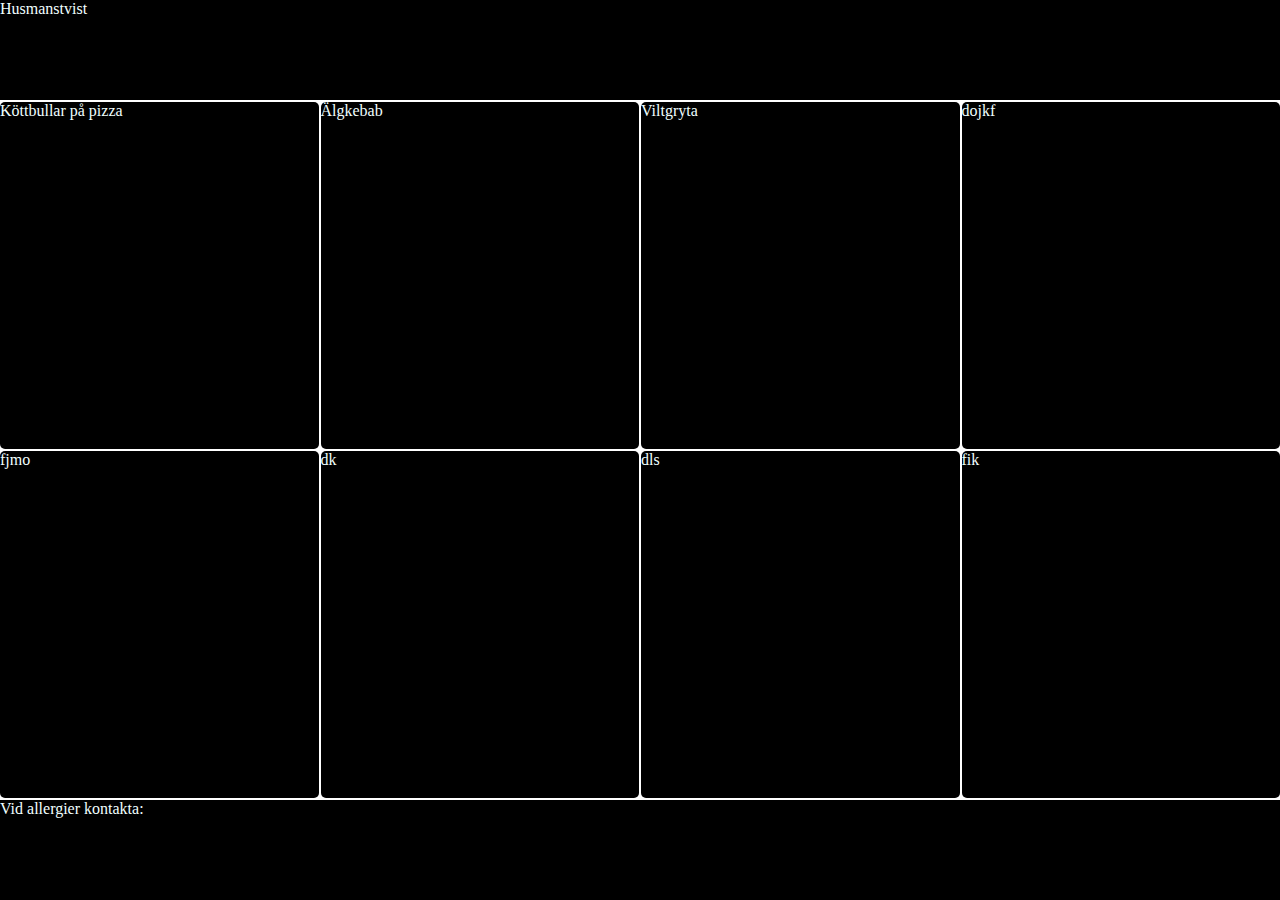
==== meny.html @ 982e5aaa "22 NOVEMBER LKETION" ====
<!DOCTYPE html>
<html lang="en">
<head>
    <meta charset="UTF-8">
    <meta http-equiv="X-UA-Compatible" content="IE=edge">
    <meta name="viewport" content="width=device-width, initial-scale=1.0">
    <title>Husmanstvist meny</title>
    <link rel="stylesheet" href="css/style.css">
</head>
<body>
    <div id = gridmeny>
        <header id = headermeny>Husmanstvist</header>
        <section id = sec1 class = meny>Köttbullar på pizza</section>
        <section id = sec2 class = meny>Älgkebab</section>
        <section id = sec3 class = meny>Viltgryta</section>
        <section id = sec4 class = meny>dojkf</section>
        <section id = sec5 class = meny>fjmo</section>
        <section id = sec6 class = meny>dk</section>
        <section id = sec7 class = meny>dls</section>
        <section id = sec8 class = meny>fik</section>
        <footer id = footermeny>Vid allergier kontakta:</footer>
    </div>
</body>
</html>
---- css/style.css ----
*{
    color: azure;
    padding: 0;
    margin: 0;
    box-sizing: border-box;
}

body{
    background: white;
}

#gridmeny{
    display: grid;
    height: 100vh;
    gap: 2px;
    grid-template-columns: 1fr 1fr 1fr 1fr;
    grid-template-rows: 100px 1fr 1fr 100px;
    grid-template-areas: 
    "he he he he"
    "s1 s2 s3 s4"
    "s5 s6 s7 s8"
    "fo fo fo fo";
}

#headermeny{
    grid-area: he;
    background:black;
}

.meny{
  background:black;
  border-radius: 5px;
}

#s1{
    grid-area: s1;
}

#s2{
    grid-area: s2;
}

#s3{
    grid-area: s3;
}

#s4{
    grid-area: s4;
}

#s5{
    grid-area: s5;
}

#s6{
    grid-area: s6;
}

#s7{
    grid-area: s7;
}

#s8{
    grid-area: s8;
}

#footermeny{
    grid-area: fo;
    background:black; 
}
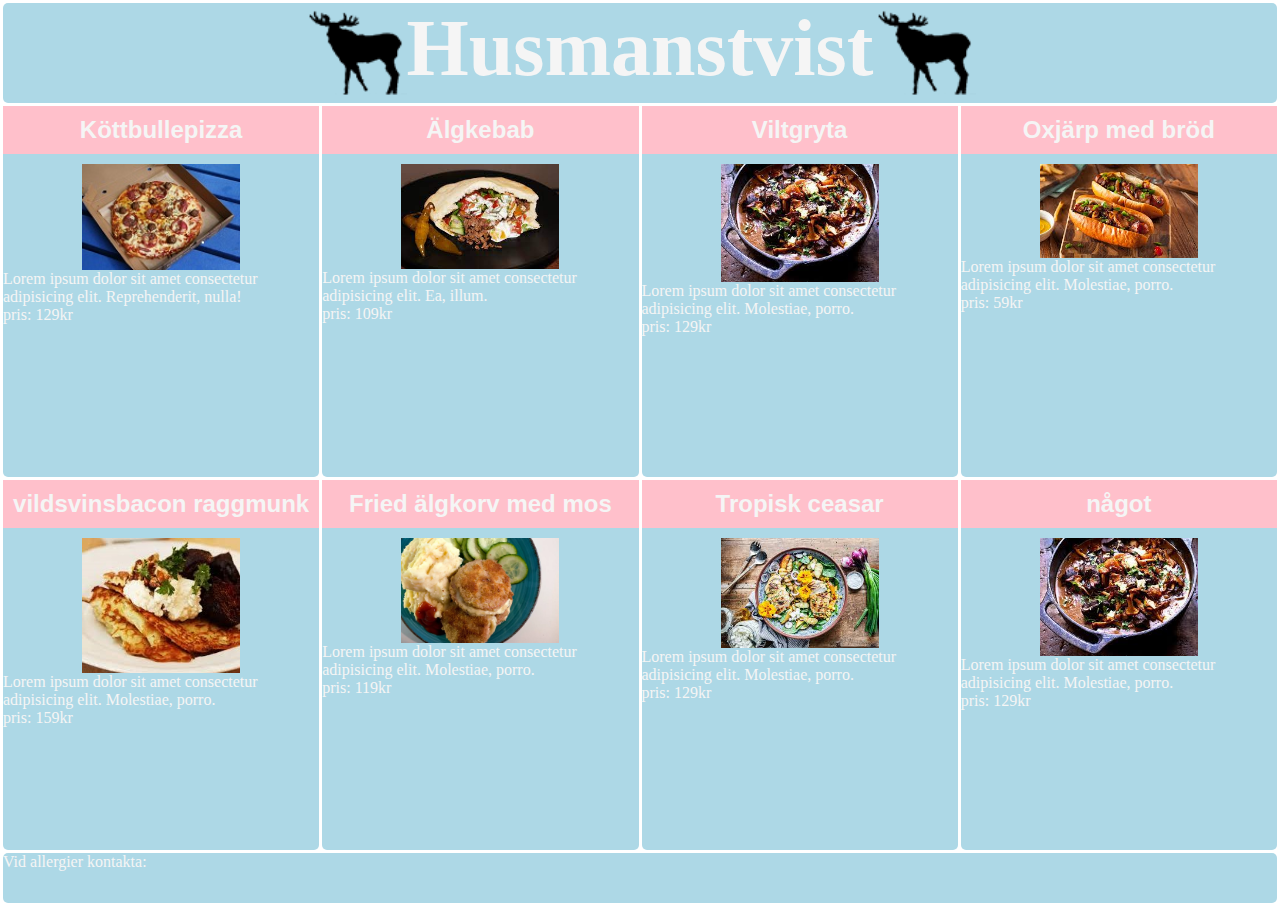
==== commit 61f6ceaa: "29 NOVEMBER LEKTION" ====
--- a/meny.html
+++ b/meny.html
@@ -8,16 +8,60 @@
     <link rel="stylesheet" href="css/style.css">
 </head>
 <body>
-    <div id = gridmeny>
-        <header id = headermeny>Husmanstvist</header>
-        <section id = sec1 class = meny>Köttbullar på pizza</section>
-        <section id = sec2 class = meny>Älgkebab</section>
-        <section id = sec3 class = meny>Viltgryta</section>
-        <section id = sec4 class = meny>dojkf</section>
-        <section id = sec5 class = meny>fjmo</section>
-        <section id = sec6 class = meny>dk</section>
-        <section id = sec7 class = meny>dls</section>
-        <section id = sec8 class = meny>fik</section>
+    <div id = grid_meny>
+        <header id = headermeny> 
+            <img src="img/animals/Namnlöst-1.png" alt="Älg">
+            <h1>Husmanstvist</h1>
+            <img src="img/animals/Namnlöst-1.png" alt="Älg">
+        </header>
+        <section id = sec1 class = meny>
+            <h2>Köttbullepizza</h2>
+            <img id=img_meny src="img/food/köttbullepizza.jpg" alt="Köttbullepizza">
+            <p>Lorem ipsum dolor sit amet consectetur adipisicing elit. Reprehenderit, nulla!</p>
+            <p>pris: 129kr</p>
+        </section>
+        <section id = sec2 class = meny>
+            <h2>Älgkebab</h2>
+            <img id=img_meny src="img/food/älgkebab.jpg" alt="Älgkebab">
+            <p>Lorem ipsum dolor sit amet consectetur adipisicing elit. Ea, illum.</p>
+            <p>pris: 109kr</p>
+        </section>
+        <section id = sec3 class = meny>
+            <h2>Viltgryta</h2>
+            <img id=img_meny src="img/food/nedladdning.jpg" alt="Viltgryta">
+            <p>Lorem ipsum dolor sit amet consectetur adipisicing elit. Molestiae, porro.</p>
+            <p>pris: 129kr</p>
+        </section>
+        <section id = sec4 class = meny>
+            <h2>Oxjärp med bröd</h2>
+            <img id=img_meny src="img/food/Oxjärp.jpg" alt="Oxjärp">
+            <p>Lorem ipsum dolor sit amet consectetur adipisicing elit. Molestiae, porro.</p>
+            <p>pris: 59kr</p>
+        </section>
+        <section id = sec5 class = meny>
+            <h2>vildsvinsbacon raggmunk</h2>
+            <img id=img_meny src="img/food/raggmunk.jpg" alt="Raggmunk">
+            <p>Lorem ipsum dolor sit amet consectetur adipisicing elit. Molestiae, porro.</p>
+            <p>pris: 159kr</p>
+        </section>
+        <section id = sec6 class = meny>
+            <h2>Fried älgkorv med mos</h2>
+            <img id=img_meny src="img/food/paneradfalukorv.jpg" alt="Korv">
+            <p>Lorem ipsum dolor sit amet consectetur adipisicing elit. Molestiae, porro.</p>
+            <p>pris: 119kr</p>
+        </section>
+        <section id = sec7 class = meny>
+            <h2>Tropisk ceasar</h2>
+            <img id=img_meny src="img/food/ceasar.jpg" alt="Ceasarsallad">
+            <p>Lorem ipsum dolor sit amet consectetur adipisicing elit. Molestiae, porro.</p>
+            <p>pris: 129kr</p>
+        </section>
+        <section id = sec8 class = meny>
+            <h2>något</h2>
+            <img id=img_meny src="img/food/nedladdning.jpg" alt="Viltgryta">
+            <p>Lorem ipsum dolor sit amet consectetur adipisicing elit. Molestiae, porro.</p>
+            <p>pris: 129kr</p>
+        </section>
         <footer id = footermeny>Vid allergier kontakta:</footer>
     </div>
 </body>
--- a/css/style.css
+++ b/css/style.css
@@ -1,5 +1,5 @@
 *{
-    color: azure;
+    color: whitesmoke;
     padding: 0;
     margin: 0;
     box-sizing: border-box;
@@ -9,12 +9,37 @@
     background: white;
 }
 
-#gridmeny{
+header{
+    grid-area: he;
+    background:lightblue;
+    border-radius: 5px;
+    display: flex;
+    justify-content: center;
+    font-size: 40px;
+}
+
+h2{
+    background-color: pink;
+    padding: 10px;
+    font-family:'Lucida Sans', 'Lucida Sans Regular', 'Lucida Grande', 'Lucida Sans Unicode', Geneva, Verdana, sans-serif;
+    text-align: center;
+}
+
+#grid_index{
+    display: grid;
+    grid-template-areas: 
+    "hr hr hr hr";
+}
+
+
+
+#grid_meny{
     display: grid;
     height: 100vh;
-    gap: 2px;
+    gap: 3px;
+    margin: 3px;
     grid-template-columns: 1fr 1fr 1fr 1fr;
-    grid-template-rows: 100px 1fr 1fr 100px;
+    grid-template-rows: 100px 1fr 1fr 50px;
     grid-template-areas: 
     "he he he he"
     "s1 s2 s3 s4"
@@ -22,49 +47,55 @@
     "fo fo fo fo";
 }
 
-#headermeny{
-    grid-area: he;
-    background:black;
-}
-
 .meny{
-  background:black;
+  background:lightblue;
   border-radius: 5px;
 }
 
-#s1{
+#img_meny{
+    height: auto;
+    width: 50%;
+    margin-right: auto;
+    margin-left: auto;
+    margin-top: 10px;
+    display: block;
+}
+
+#sec1{
     grid-area: s1;
 }
 
-#s2{
+#sec2{
     grid-area: s2;
 }
 
-#s3{
+#sec3{
     grid-area: s3;
 }
 
-#s4{
+#sec4{
     grid-area: s4;
 }
 
-#s5{
+#sec5{
     grid-area: s5;
 }
 
-#s6{
+#sec6{
     grid-area: s6;
 }
 
-#s7{
+#sec7{
     grid-area: s7;
 }
 
-#s8{
+#sec8{
     grid-area: s8;
 }
 
+
 #footermeny{
     grid-area: fo;
-    background:black; 
+    background:lightblue; 
+    border-radius: 5px;
 }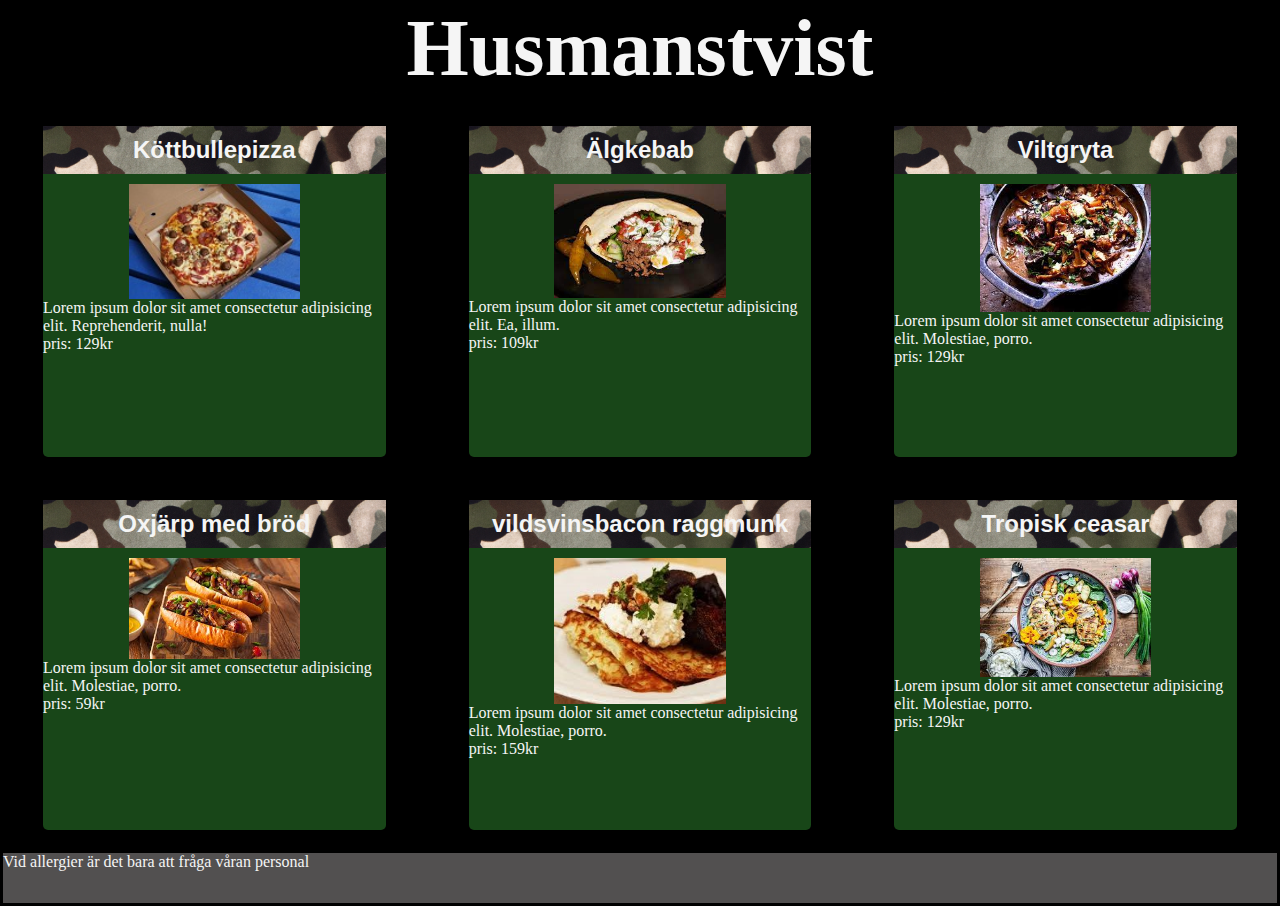
==== commit 895c7dd4: "Hemma arbete nånting jag vill dö" ====
--- a/meny.html
+++ b/meny.html
@@ -45,24 +45,12 @@
             <p>pris: 159kr</p>
         </section>
         <section id = sec6 class = meny>
-            <h2>Fried älgkorv med mos</h2>
-            <img id=img_meny src="img/food/paneradfalukorv.jpg" alt="Korv">
-            <p>Lorem ipsum dolor sit amet consectetur adipisicing elit. Molestiae, porro.</p>
-            <p>pris: 119kr</p>
-        </section>
-        <section id = sec7 class = meny>
             <h2>Tropisk ceasar</h2>
             <img id=img_meny src="img/food/ceasar.jpg" alt="Ceasarsallad">
             <p>Lorem ipsum dolor sit amet consectetur adipisicing elit. Molestiae, porro.</p>
             <p>pris: 129kr</p>
         </section>
-        <section id = sec8 class = meny>
-            <h2>något</h2>
-            <img id=img_meny src="img/food/nedladdning.jpg" alt="Viltgryta">
-            <p>Lorem ipsum dolor sit amet consectetur adipisicing elit. Molestiae, porro.</p>
-            <p>pris: 129kr</p>
-        </section>
-        <footer id = footermeny>Vid allergier kontakta:</footer>
+        <footer id = footermeny>Vid allergier är det bara att fråga våran personal</footer>
     </div>
 </body>
 </html>--- a/css/style.css
+++ b/css/style.css
@@ -6,20 +6,21 @@
 }
 
 body{
-    background: white;
+    background: black;
 }
 
 header{
     grid-area: he;
-    background:lightblue;
     border-radius: 5px;
     display: flex;
     justify-content: center;
     font-size: 40px;
+    color: black;
 }
 
 h2{
-    background-color: pink;
+    background-image: url("../img/DALL·E\ 2022-12-11\ 17.40.06\ -\ camo.png");
+    background-size: cover;
     padding: 10px;
     font-family:'Lucida Sans', 'Lucida Sans Regular', 'Lucida Grande', 'Lucida Sans Unicode', Geneva, Verdana, sans-serif;
     text-align: center;
@@ -27,31 +28,91 @@
 
 #grid_index{
     display: grid;
+    height: 100vh;
+    background-image: url("../img/background.jpg");
+    background-size: cover;
+    grid-template-rows: 100px 1fr 20px 60px;
+    grid-template-columns: 100px 1fr 1fr;
     grid-template-areas: 
-    "hr hr hr hr";
+    "hr em nv"
+    "ar ar ar"
+    "bu bu bu"
+    "fr fr fr";
 }
 
+#index_header{
+    grid-area: hr;
+}
 
+#empty{
+    grid-area: em;
+}
+
+.nav_start:hover{
+    
+}
+
+#index_nav{
+    display: flex;
+    grid-area: nv;
+    justify-content: space-evenly;
+    align-items: center;
+    font-family: 'Lucida Sans', 'Lucida Sans Regular', 'Lucida Grande', 'Lucida Sans Unicode', Geneva, Verdana, sans-serif;
+    font-size: larger;
+}
+
+#index_article{
+    grid-area: ar;
+    align-items: center;
+    justify-content: center;
+    text-align: center;
+}
+
+#button{
+    grid-area: bu;
+    text-align: center;
+}
+
+#index_footer{
+    grid-area: fr;
+    background: rgb(5, 57, 5);
+    color: black;
+    text-align: center;
+}
+
+#framsida{
+    -webkit-text-stroke: 1px;
+    -webkit-text-stroke-color: black;
+    font-size: 40px;
+}
+
+#framsida2{
+    -webkit-text-stroke: 1px;
+    -webkit-text-stroke-color: black;
+    font-size: 25px;
+    background: none;
+}
 
 #grid_meny{
     display: grid;
     height: 100vh;
     gap: 3px;
     margin: 3px;
-    grid-template-columns: 1fr 1fr 1fr 1fr;
+    grid-template-columns: 1fr 1fr 1fr;
     grid-template-rows: 100px 1fr 1fr 50px;
     grid-template-areas: 
-    "he he he he"
-    "s1 s2 s3 s4"
-    "s5 s6 s7 s8"
-    "fo fo fo fo";
+    "he he he"
+    "s1 s2 s3"
+    "s4 s5 s6"
+    "fo fo fo";
 }
-
 .meny{
-  background:lightblue;
+  background:rgb(24, 70, 24);
   border-radius: 5px;
+  margin-inline: 40px;
+  margin-top: 20px;
+  margin-bottom: 20px;
 }
-
 #img_meny{
     height: auto;
     width: 50%;
@@ -60,42 +121,25 @@
     margin-top: 10px;
     display: block;
 }
-
 #sec1{
     grid-area: s1;
 }
-
 #sec2{
     grid-area: s2;
 }
-
 #sec3{
     grid-area: s3;
 }
-
 #sec4{
     grid-area: s4;
 }
-
 #sec5{
     grid-area: s5;
 }
-
 #sec6{
     grid-area: s6;
 }
-
-#sec7{
-    grid-area: s7;
-}
-
-#sec8{
-    grid-area: s8;
-}
-
-
 #footermeny{
     grid-area: fo;
-    background:lightblue; 
-    border-radius: 5px;
+    background:rgb(82, 80, 80); 
 }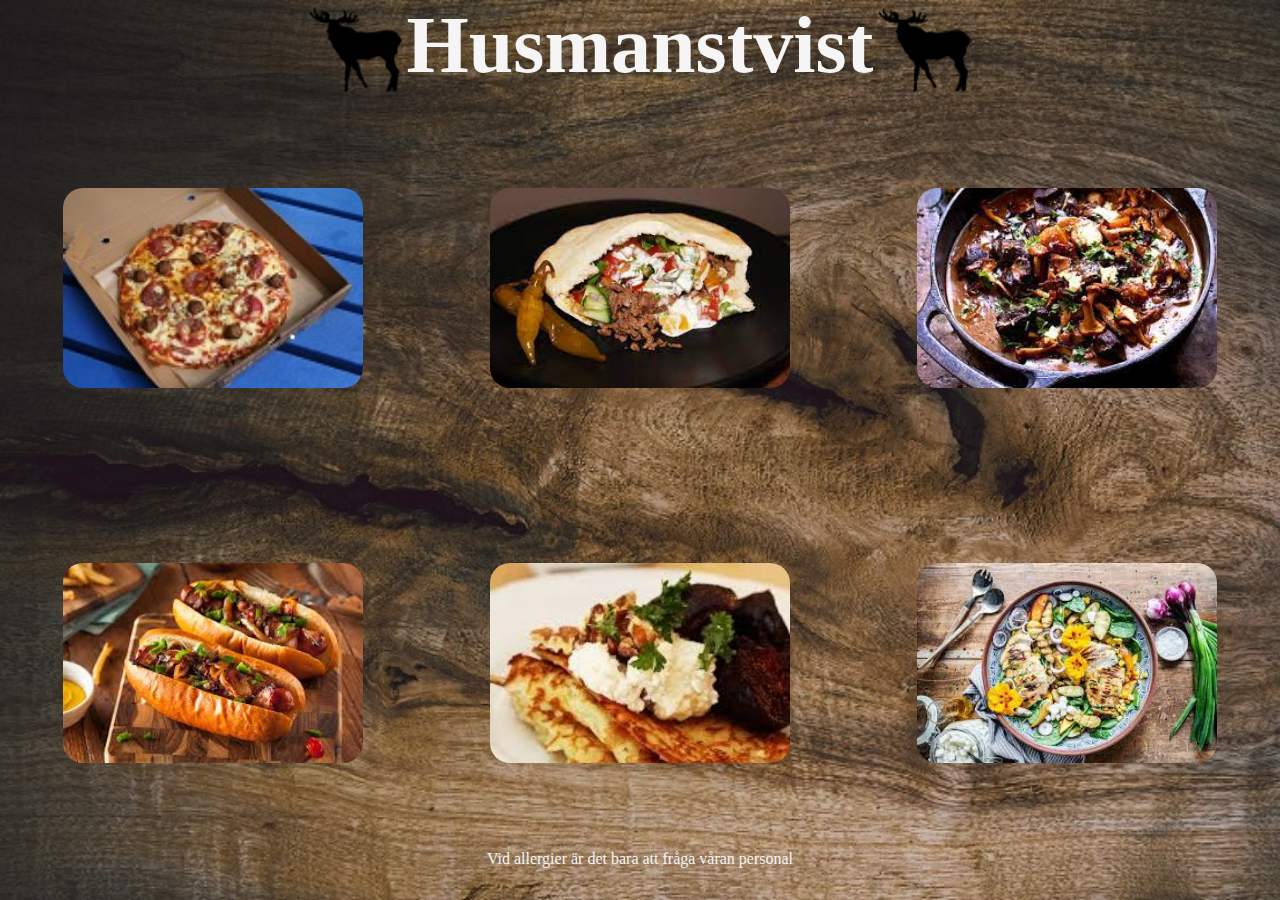
==== commit a7a5e9d2: "Härligt jobb idag 13 December" ====
--- a/meny.html
+++ b/meny.html
@@ -8,49 +8,65 @@
     <link rel="stylesheet" href="css/style.css">
 </head>
 <body>
-    <div id = grid_meny>
-        <header id = headermeny> 
+    <div id = "grid_meny">
+        <header id = "headermeny"> 
             <img src="img/animals/Namnlöst-1.png" alt="Älg">
             <h1>Husmanstvist</h1>
             <img src="img/animals/Namnlöst-1.png" alt="Älg">
         </header>
-        <section id = sec1 class = meny>
-            <h2>Köttbullepizza</h2>
-            <img id=img_meny src="img/food/köttbullepizza.jpg" alt="Köttbullepizza">
-            <p>Lorem ipsum dolor sit amet consectetur adipisicing elit. Reprehenderit, nulla!</p>
-            <p>pris: 129kr</p>
-        </section>
-        <section id = sec2 class = meny>
-            <h2>Älgkebab</h2>
-            <img id=img_meny src="img/food/älgkebab.jpg" alt="Älgkebab">
-            <p>Lorem ipsum dolor sit amet consectetur adipisicing elit. Ea, illum.</p>
-            <p>pris: 109kr</p>
-        </section>
-        <section id = sec3 class = meny>
-            <h2>Viltgryta</h2>
-            <img id=img_meny src="img/food/nedladdning.jpg" alt="Viltgryta">
-            <p>Lorem ipsum dolor sit amet consectetur adipisicing elit. Molestiae, porro.</p>
-            <p>pris: 129kr</p>
-        </section>
-        <section id = sec4 class = meny>
-            <h2>Oxjärp med bröd</h2>
-            <img id=img_meny src="img/food/Oxjärp.jpg" alt="Oxjärp">
-            <p>Lorem ipsum dolor sit amet consectetur adipisicing elit. Molestiae, porro.</p>
-            <p>pris: 59kr</p>
-        </section>
-        <section id = sec5 class = meny>
-            <h2>vildsvinsbacon raggmunk</h2>
-            <img id=img_meny src="img/food/raggmunk.jpg" alt="Raggmunk">
-            <p>Lorem ipsum dolor sit amet consectetur adipisicing elit. Molestiae, porro.</p>
-            <p>pris: 159kr</p>
-        </section>
-        <section id = sec6 class = meny>
-            <h2>Tropisk ceasar</h2>
-            <img id=img_meny src="img/food/ceasar.jpg" alt="Ceasarsallad">
-            <p>Lorem ipsum dolor sit amet consectetur adipisicing elit. Molestiae, porro.</p>
-            <p>pris: 129kr</p>
-        </section>
-        <footer id = footermeny>Vid allergier är det bara att fråga våran personal</footer>
+        <div id = "kontainer">
+            <div id="sec1" class="meny">
+                <section class = "osynlig">
+                    <h2 class="h2meny">Köttbullepizza</h2>
+                    <p>Lorem ipsum dolor sit amet consectetur adipisicing elit. Reprehenderit, nulla!</p>
+                    <p>pris: 129kr</p>
+                </section>
+            </div>
+
+            <div id="sec2" class="meny">
+                <section class="osynlig">
+                    <h2 class="h2meny">Älgkebab</h2>
+                    <p>Lorem ipsum dolor sit amet consectetur adipisicing elit. Reprehenderit, nulla!</p>
+                    <p>pris: 129kr</p>
+                </section>
+            </div>
+
+            <div id="sec3" class="meny">
+                <section class="osynlig">
+                    <h2 class="h2meny">Viltgryta</h2>
+                    <p>Lorem ipsum dolor sit amet consectetur adipisicing elit. Reprehenderit, nulla!</p>
+                    <p>pris: 129kr</p>
+                </section>
+            </div>
+
+            <div id="sec4" class="meny">
+                <section class="osynlig">
+                    <h2 class="h2meny">Oxjärp med bröd</h2>
+                    <p>Lorem ipsum dolor sit amet consectetur adipisicing elit. Reprehenderit, nulla!</p>
+                    <p>pris: 129kr</p>
+                </section>
+            </div>
+
+            <div id="sec5" class="meny">
+                <section class="osynlig">
+                    <h2 class="h2meny">Raggmunk</h2>
+                    <p>Lorem ipsum dolor sit amet consectetur adipisicing elit. Reprehenderit, nulla!</p>
+                    <p>pris: 129kr</p>
+                </section>
+            </div>
+
+            <div id="sec6" class="meny">
+                <section class="osynlig">
+                    <h2 class="h2meny">Tropisk Ceasar</h2>
+                    <p>Lorem ipsum dolor sit amet consectetur adipisicing elit. Reprehenderit, nulla!</p>
+                    <p>pris: 129kr</p>
+                </section>
+            </div>
+        </div>
+
+    
+
+    <footer id = footermeny>Vid allergier är det bara att fråga våran personal</footer>
     </div>
 </body>
 </html>--- a/css/style.css
+++ b/css/style.css
@@ -3,10 +3,6 @@
     padding: 0;
     margin: 0;
     box-sizing: border-box;
-}
-
-body{
-    background: black;
 }
 
 header{
@@ -18,18 +14,12 @@
     color: black;
 }
 
-h2{
-    background-image: url("../img/DALL·E\ 2022-12-11\ 17.40.06\ -\ camo.png");
-    background-size: cover;
-    padding: 10px;
-    font-family:'Lucida Sans', 'Lucida Sans Regular', 'Lucida Grande', 'Lucida Sans Unicode', Geneva, Verdana, sans-serif;
-    text-align: center;
-}
+/* --------------------------index/om_oss------------------ */
 
 #grid_index{
     display: grid;
     height: 100vh;
-    background-image: url("../img/background.jpg");
+    background-image: url("../img/backgrounds/background.jpg");
     background-size: cover;
     grid-template-rows: 100px 1fr 20px 60px;
     grid-template-columns: 100px 1fr 1fr;
@@ -44,13 +34,7 @@
     grid-area: hr;
 }
 
-#empty{
-    grid-area: em;
-}
-
-.nav_start:hover{
-    
-}
+#tom{ grid-area: em;}
 
 #index_nav{
     display: flex;
@@ -61,12 +45,25 @@
     font-size: larger;
 }
 
+.nav_start:hover{
+    
+}
+
 #index_article{
     grid-area: ar;
     align-items: center;
     justify-content: center;
     text-align: center;
 }
+
+.framsida{
+    -webkit-text-stroke: 1px;
+    -webkit-text-stroke-color: black;
+}
+
+#h1framsida{ font-size: 40px;}
+#h2framsida{ font-size: 25px;}
+#pframsida{ font-size: 10px;}
 
 #button{
     grid-area: bu;
@@ -80,66 +77,87 @@
     text-align: center;
 }
 
-#framsida{
-    -webkit-text-stroke: 1px;
-    -webkit-text-stroke-color: black;
-    font-size: 40px;
-}
-
-#framsida2{
-    -webkit-text-stroke: 1px;
-    -webkit-text-stroke-color: black;
-    font-size: 25px;
-    background: none;
-}
+/* -------------------------------------------------Meny------------------------------------------------------------------- */
 
 #grid_meny{
     display: grid;
+    background-image: url("../img/backgrounds/patrick-fore-bg20VZvrfvY-unsplash.jpg");
+    background-size: cover;
     height: 100vh;
-    gap: 3px;
-    margin: 3px;
+    grid-template-rows: 100px 1fr 50px;
+    grid-template-areas: 
+    "he"
+    "ko"
+    "fo";
+}
+#kontainer{
+    grid-area: ko;
+    display: grid;
+    grid-template-areas: 
+    "s1 s2 s3"
+    "s4 s5 s6";
     grid-template-columns: 1fr 1fr 1fr;
-    grid-template-rows: 100px 1fr 1fr 50px;
-    grid-template-areas: 
-    "he he he"
-    "s1 s2 s3"
-    "s4 s5 s6"
-    "fo fo fo";
+    grid-template-rows: 1fr 1fr;
+    align-items: center;
+    justify-items: center;
+  
 }
+
 .meny{
-  background:rgb(24, 70, 24);
-  border-radius: 5px;
-  margin-inline: 40px;
-  margin-top: 20px;
-  margin-bottom: 20px;
+  border-radius: 20px;
+  width: 300px;
+  height: 200px;
+  margin: 0;
 }
-#img_meny{
-    height: auto;
-    width: 50%;
-    margin-right: auto;
-    margin-left: auto;
-    margin-top: 10px;
-    display: block;
-}
+
 #sec1{
     grid-area: s1;
+    background-image: url("../img/food/köttbullepizza.jpg");
+    background-size: cover;
+    
 }
 #sec2{
     grid-area: s2;
+    background-image: url("../img/food/älgkebab.jpg");
+    background-size: cover;
 }
 #sec3{
     grid-area: s3;
+    background-image: url("../img/food/nedladdning.jpg");
+    background-size: cover;
 }
 #sec4{
     grid-area: s4;
+    background-image: url("../img/food/Oxjärp.jpg");
+    background-size: cover;
 }
 #sec5{
     grid-area: s5;
+    background-image: url("../img/food/raggmunk.jpg");
+    background-size: cover;
 }
 #sec6{
     grid-area: s6;
+    background-image: url("../img/food/ceasar.jpg");
+    background-size: cover;
 }
+
+.osynlig{
+    opacity: 0%;
+    height: 100%;
+    padding: 10px;
+    text-align: center;
+    border-radius: 20px;
+}
+.osynlig:hover{
+    opacity: 100%;
+    background: rgba(0, 0, 0, 0.7);
+}
+
 #footermeny{
     grid-area: fo;
-    background:rgb(82, 80, 80); 
-}+    text-align: center;
+}
+
+/* ------------------ */
+
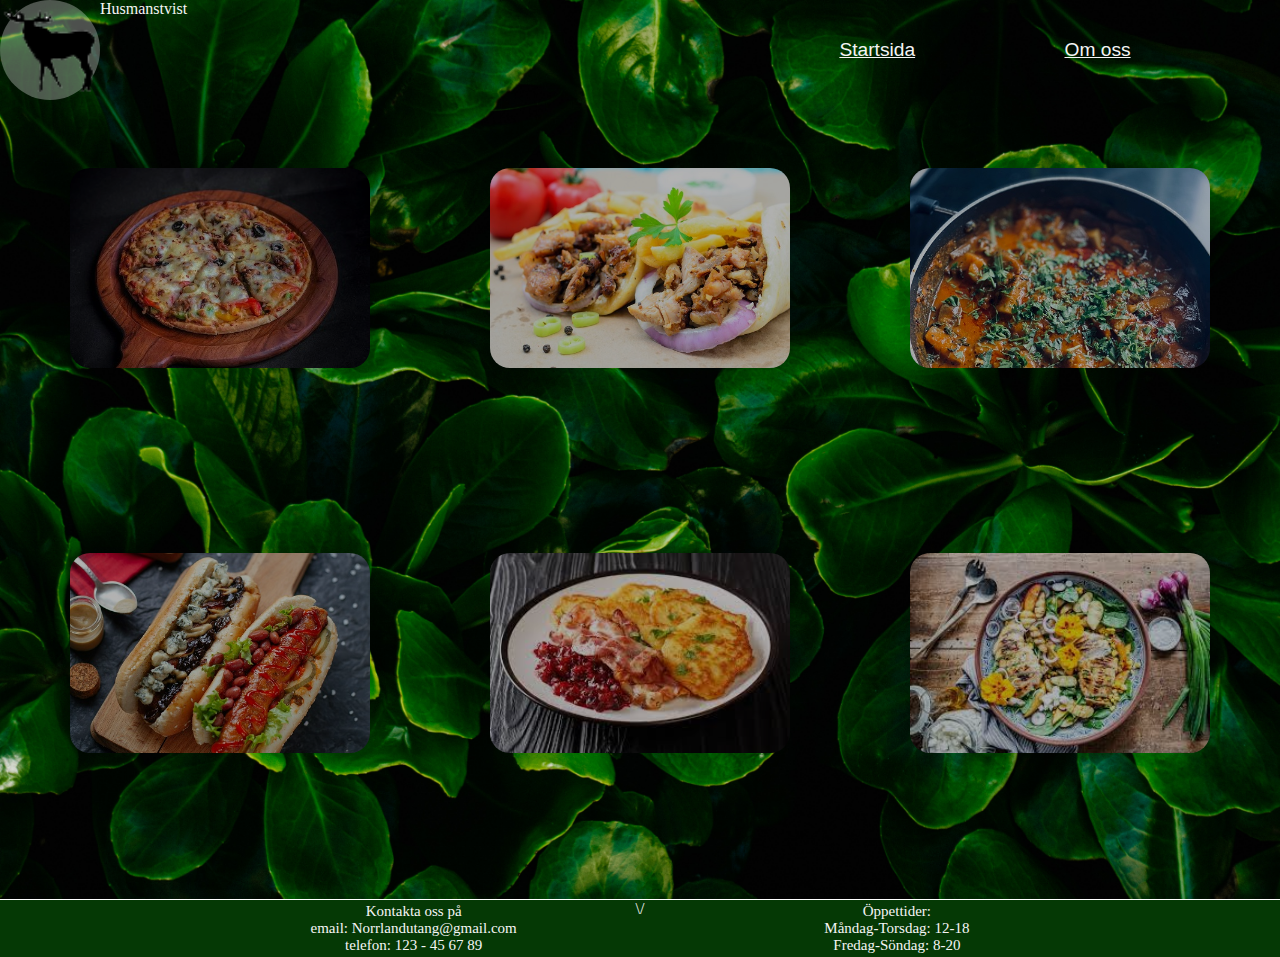
==== commit 6084babd: "bara bra" ====
--- a/meny.html
+++ b/meny.html
@@ -9,11 +9,14 @@
 </head>
 <body>
     <div id = "grid_meny">
-        <header id = "headermeny"> 
+        <div class = "logga"> 
             <img src="img/animals/Namnlöst-1.png" alt="Älg">
-            <h1>Husmanstvist</h1>
-            <img src="img/animals/Namnlöst-1.png" alt="Älg">
-        </header>
+        </div>
+        <nav>
+            <a href="index.html">Startsida</a> 
+            <a href="om_oss.html">Om oss</a>
+        </nav>
+        <header id="titel_restaurang">Husmanstvist</header>
         <div id = "kontainer">
             <div id="sec1" class="meny">
                 <section class = "osynlig">
@@ -63,10 +66,21 @@
                 </section>
             </div>
         </div>
+    </div>
 
+    <div class="knapp">\/</div>
+    <footer>            
+        <div>
+            <p>Kontakta oss på</p>
+            <p>email: Norrlandutang@gmail.com</p>
+            <p>telefon: 123 - 45 67 89</p>
+        </div>
+        <div>
+            <p>Öppettider:</p>
+            <p>Måndag-Torsdag: 12-18</p>
+            <p>Fredag-Söndag: 8-20</p>
+        </div>
+    </footer>
     
-
-    <footer id = footermeny>Vid allergier är det bara att fråga våran personal</footer>
-    </div>
 </body>
 </html>--- a/css/style.css
+++ b/css/style.css
@@ -5,13 +5,42 @@
     box-sizing: border-box;
 }
 
-header{
-    grid-area: he;
-    border-radius: 5px;
+.logga{
+    grid-area: lo;
     display: flex;
     justify-content: center;
-    font-size: 40px;
+    background: rgba(255, 255, 255, 0.3);
+    border-radius: 100px;
+}
+
+nav{
+    display: flex;
+    grid-area: nv;
+    justify-content: space-evenly;
+    align-items: center;
+    font-family: 'Lucida Sans', 'Lucida Sans Regular', 'Lucida Grande', 'Lucida Sans Unicode', Geneva, Verdana, sans-serif;
+    font-size: larger;
+}
+
+footer{
+    grid-area: fr;
+    display: flex;
+    background: rgb(5, 57, 5);
     color: black;
+    text-align: center;
+    justify-content: space-evenly;
+    font-size: 15px;
+    padding: 3px;
+    outline: solid 1px;
+    outline-color: white;
+}
+
+.knapp{
+    grid-area: kn;
+    display: flex;
+    width: 100%;
+    justify-content: center;
+    position: absolute;
 }
 
 /* --------------------------index/om_oss------------------ */
@@ -24,14 +53,11 @@
     grid-template-rows: 100px 1fr 20px 60px;
     grid-template-columns: 100px 1fr 1fr;
     grid-template-areas: 
-    "hr em nv"
+    "lo em nv"
     "ar ar ar"
-    "bu bu bu"
+    "kn kn kn"
     "fr fr fr";
-}
-
-#index_header{
-    grid-area: hr;
+    position: relative;
 }
 
 #tom{ grid-area: em;}
@@ -43,10 +69,6 @@
     align-items: center;
     font-family: 'Lucida Sans', 'Lucida Sans Regular', 'Lucida Grande', 'Lucida Sans Unicode', Geneva, Verdana, sans-serif;
     font-size: larger;
-}
-
-.nav_start:hover{
-    
 }
 
 #index_article{
@@ -65,15 +87,40 @@
 #h2framsida{ font-size: 25px;}
 #pframsida{ font-size: 10px;}
 
-#button{
-    grid-area: bu;
-    text-align: center;
-}
-
-#index_footer{
-    grid-area: fr;
-    background: rgb(5, 57, 5);
-    color: black;
+
+/* ------------------------------------------------Om oss---------------------------------------- */
+
+#article_om_oss{
+    grid-area: ar;
+    display: grid;
+    width: 100%;
+    height: 100%;
+    grid-template-areas: 
+    "bt vg";
+    grid-template-columns: 1fr 1fr;
+}
+
+#kontainer_om_oss{
+    padding: 30px 30px 30px 70px;
+    grid-area: bt;
+    width: 600px;
+    height: 400px;
+}
+
+#bröd_text_om_oss{
+    display: flex;
+    flex-direction: column;
+    justify-content: space-evenly;
+    text-align: center;
+    background: rgba(0, 0, 0, 0.7);
+    padding: 10px;
+    border-radius: 20px;
+    width: 100%;
+    height: 100%;
+}
+
+#våra_guider_om_oss{
+    grid-area: vg;
     text-align: center;
 }
 
@@ -81,26 +128,29 @@
 
 #grid_meny{
     display: grid;
-    background-image: url("../img/backgrounds/patrick-fore-bg20VZvrfvY-unsplash.jpg");
+    background: url("../img/backgrounds/rex-pickar-zUmQH_rI2kg-unsplash.jpg");
     background-size: cover;
     height: 100vh;
-    grid-template-rows: 100px 1fr 50px;
+    grid-template-rows: 100px 1fr 20px 60px;
+    grid-template-columns: 100px 1fr 1fr;
     grid-template-areas: 
-    "he"
-    "ko"
-    "fo";
+    "lo ti nv"
+    "ko ko ko"
+    "kn kn kn"
+    "fr fr fr";
+}
+#headermeny{ grid-area: he;}
+#titel_restaurang{
+    grid-area: ti;
 }
 #kontainer{
     grid-area: ko;
-    display: grid;
-    grid-template-areas: 
-    "s1 s2 s3"
-    "s4 s5 s6";
-    grid-template-columns: 1fr 1fr 1fr;
-    grid-template-rows: 1fr 1fr;
+    display: flex;
+    flex-wrap: wrap;
+    justify-content: space-evenly;
     align-items: center;
     justify-items: center;
-  
+    gap: 50px;
 }
 
 .meny{
@@ -108,32 +158,34 @@
   width: 300px;
   height: 200px;
   margin: 0;
+  background: rgba(0, 0, 0, 0.3);
+  background-blend-mode: darken;
 }
 
 #sec1{
     grid-area: s1;
-    background-image: url("../img/food/köttbullepizza.jpg");
+    background-image: url("../img/food/sahal-hameed-Nq9KlQTTEbQ-unsplash.jpg");
     background-size: cover;
     
 }
 #sec2{
     grid-area: s2;
-    background-image: url("../img/food/älgkebab.jpg");
+    background-image: url("../img/food/alexander-mils-SNLfVYmL8os-unsplash.jpg");
     background-size: cover;
 }
 #sec3{
     grid-area: s3;
-    background-image: url("../img/food/nedladdning.jpg");
+    background-image: url("../img/food/sanket-shah-eEWlcfydzQ4-unsplash.jpg");
     background-size: cover;
 }
 #sec4{
     grid-area: s4;
-    background-image: url("../img/food/Oxjärp.jpg");
+    background-image: url("../img/food/victoria-shes-8pK37xtN4bo-unsplash.jpg");
     background-size: cover;
 }
 #sec5{
     grid-area: s5;
-    background-image: url("../img/food/raggmunk.jpg");
+    background-image: url("../img/food/raggmunk.jfif");
     background-size: cover;
 }
 #sec6{
@@ -159,5 +211,5 @@
     text-align: center;
 }
 
-/* ------------------ */
-
+/* ------------------*/
+
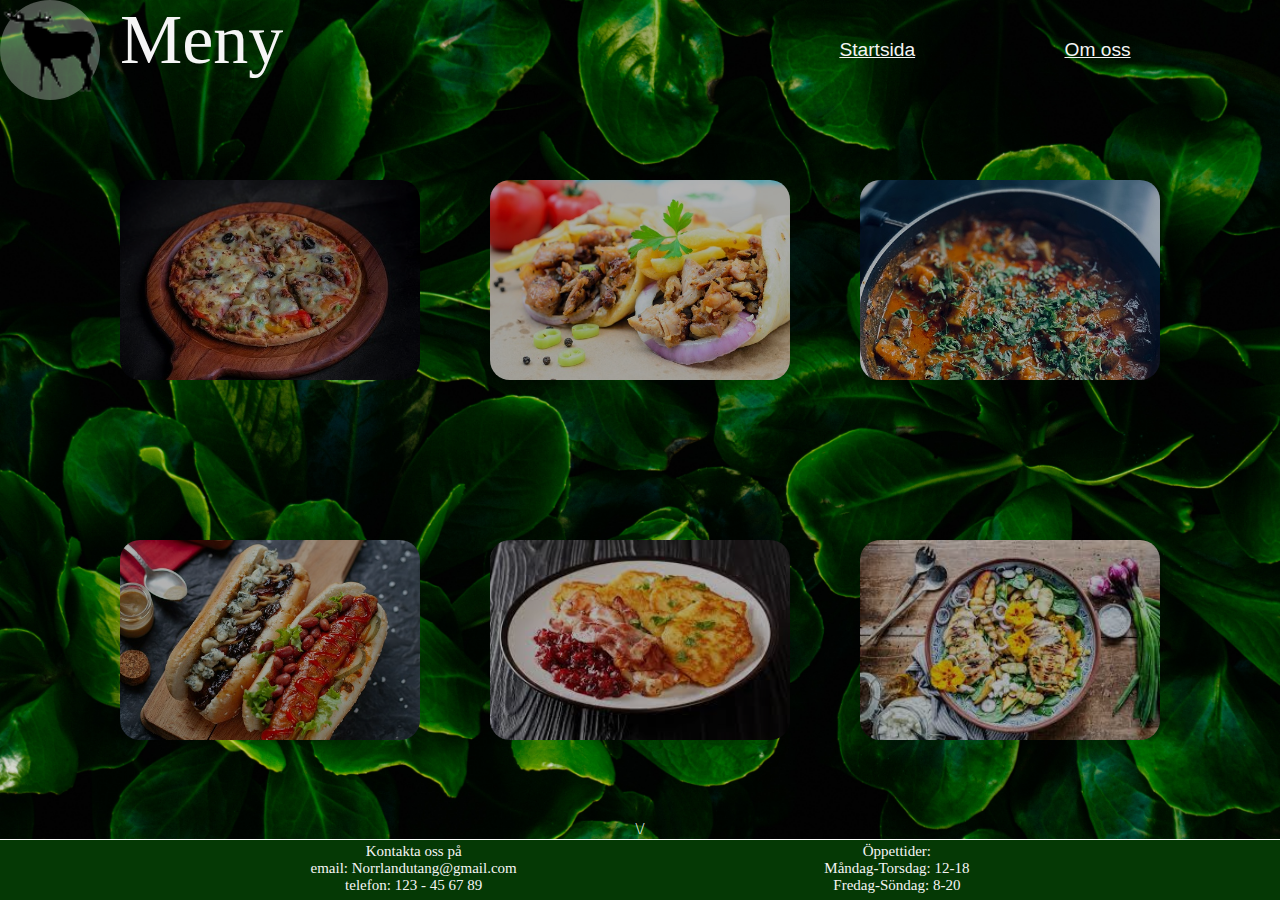
==== commit 0932811f: "complete" ====
--- a/meny.html
+++ b/meny.html
@@ -12,11 +12,11 @@
         <div class = "logga"> 
             <img src="img/animals/Namnlöst-1.png" alt="Älg">
         </div>
+        <header id="titel_restaurang">Meny</header>
         <nav>
             <a href="index.html">Startsida</a> 
             <a href="om_oss.html">Om oss</a>
         </nav>
-        <header id="titel_restaurang">Husmanstvist</header>
         <div id = "kontainer">
             <div id="sec1" class="meny">
                 <section class = "osynlig">
@@ -66,10 +66,10 @@
                 </section>
             </div>
         </div>
-    </div>
 
     <div class="knapp">\/</div>
-    <footer>            
+
+    <footer class="footers">            
         <div>
             <p>Kontakta oss på</p>
             <p>email: Norrlandutang@gmail.com</p>
@@ -80,7 +80,11 @@
             <p>Måndag-Torsdag: 12-18</p>
             <p>Fredag-Söndag: 8-20</p>
         </div>
+    </div>
+
     </footer>
     
+    <script src="js/footergrej.js"></script>
+
 </body>
 </html>--- a/css/style.css
+++ b/css/style.css
@@ -22,7 +22,7 @@
     font-size: larger;
 }
 
-footer{
+.footers{
     grid-area: fr;
     display: flex;
     background: rgb(5, 57, 5);
@@ -124,6 +124,11 @@
     text-align: center;
 }
 
+#guide_img{
+    height: 450px;
+    width: auto;
+}
+
 /* -------------------------------------------------Meny------------------------------------------------------------------- */
 
 #grid_meny{
@@ -138,10 +143,13 @@
     "ko ko ko"
     "kn kn kn"
     "fr fr fr";
+    position: relative;
 }
 #headermeny{ grid-area: he;}
 #titel_restaurang{
     grid-area: ti;
+    font-size: 70px;
+    padding-left: 20px;
 }
 #kontainer{
     grid-area: ko;
@@ -150,7 +158,7 @@
     justify-content: space-evenly;
     align-items: center;
     justify-items: center;
-    gap: 50px;
+    margin: 0px 50px 0px 50px;
 }
 
 .meny{
